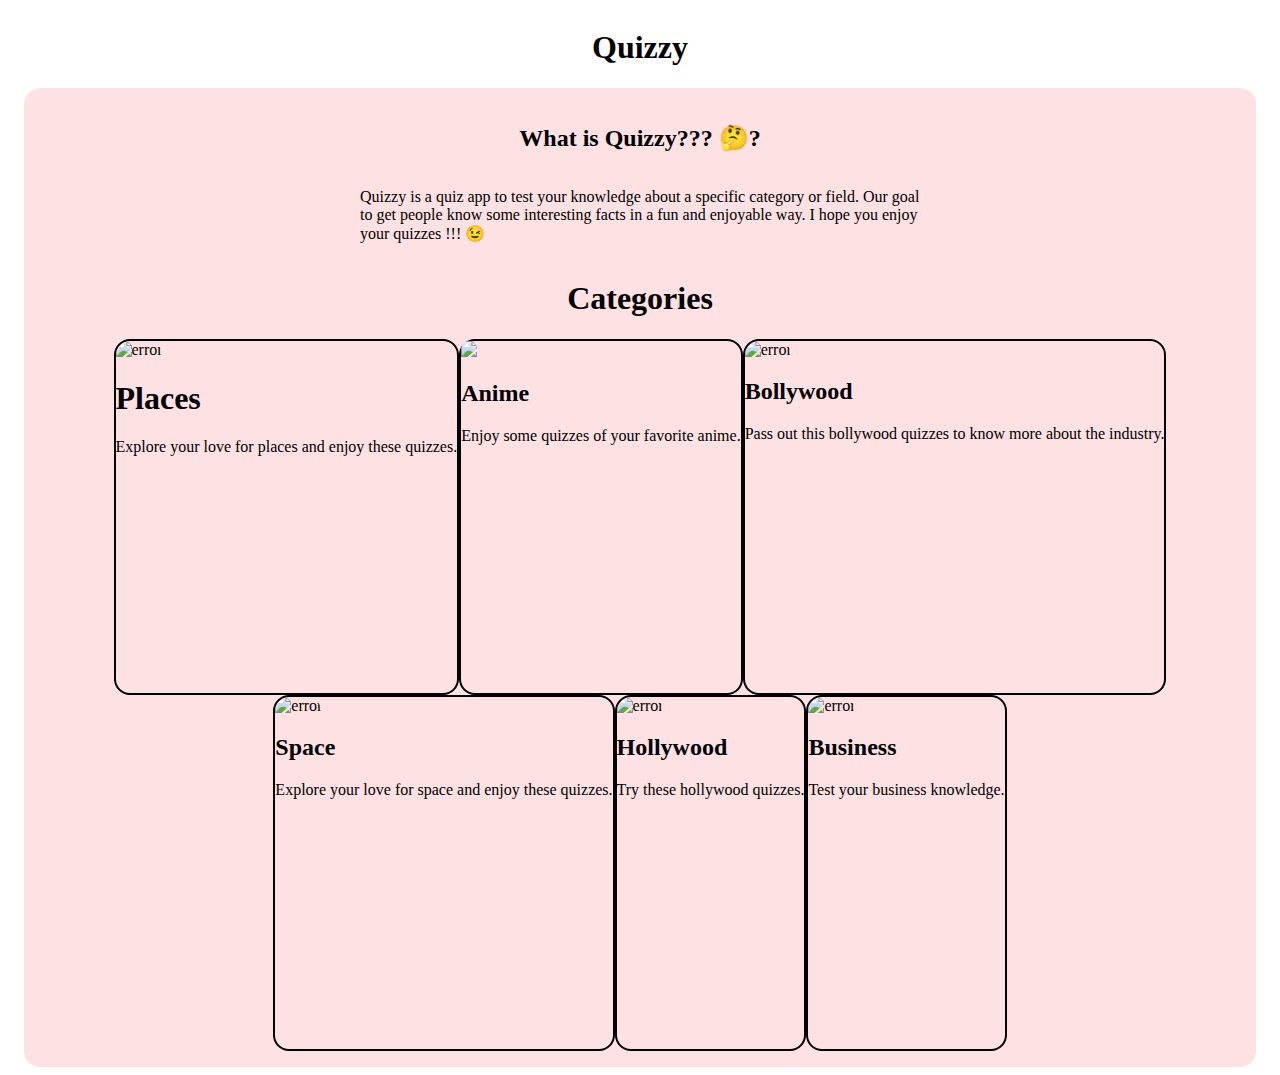
==== home/home.html @ 84f7a119 "home page added" ====
<!DOCTYPE html>
<html lang="en">

<head>
    <meta charset="UTF-8">
    <meta http-equiv="X-UA-Compatible" content="IE=edge">
    <meta name="viewport" content="width=device-width, initial-scale=1.0">
    <title>Home</title>
    <link rel="stylesheet" href="home.css">
</head>

<body>
    <h1>Quizzy</h1>
    <div class="container">
        <div class="introduction">
            <h2>What is Quizzy??? 🤔?</h2>
            <p>Quizzy is a quiz app to test your knowledge about a specific category or field. Our goal to get people
                know some interesting facts in a fun and enjoyable way. I hope you enjoy your quizzes !!! 😉</p>
        </div>
        <div class="categories">
            <h1>Categories</h1>
            <div class="categories-quiz">
                <div class=" card">
                    <img src="https://i.pinimg.com/564x/14/29/c4/1429c40a7391b6d04bfabcb0b0499b21.jpg" alt="error">
                    <h1>Places</h1>
                    <p>Explore your love for places and enjoy these quizzes.</p>
                </div>
                <div class=" card">
                    <img src="https://i.pinimg.com/736x/85/9c/fc/859cfc86de005f11c841380dfab94cac.jpg">
                    <h2>Anime</h2>
                    <p>Enjoy some quizzes of your favorite anime.</p>
                </div>
                <div class=" card">
                    <img src="https://i.pinimg.com/564x/af/45/a1/af45a1dca7c7d1b6f6d93e2ae22a763b.jpg" alt="error">
                    <h2>Bollywood</h2>
                    <p>Pass out this bollywood quizzes to know more about the industry.</p>
                </div>
                <div class=" card">
                    <img src="https://i.pinimg.com/564x/82/16/37/8216379e1edc4c34feb76b37f957e170.jpg" alt="error">
                    <h2>Space</h2>
                    <p>Explore your love for space and enjoy these quizzes.</p>
                </div>
                <div class=" card">
                    <img src="https://i.pinimg.com/564x/bb/45/a3/bb45a321132c7fccc04a788fb485de58.jpg" alt="error">
                    <h2>Hollywood</h2>
                    <p>Try these hollywood quizzes.</p>
                </div>
                <div class=" card">
                    <img src="https://i.pinimg.com/564x/ea/4f/54/ea4f54d214a0c1567dec414e779e486c.jpg" alt="error">
                    <h2>Business</h2>
                    <p>Test your business knowledge.</p>
                </div>
                
                

        </div>

    </div>
</body>

</html>
---- home/home.css ----
@import url("https://onlycss.netlify.app/main/main.css");

:root{
   --font-color: #303a52;
}


*{
    color: #000;
}


body,.container, .introduction{
    display: flex;
    flex-direction: column;
    align-items: center;
}  
    .container{
        border-radius: 1rem;
        height: auto;
        width: 95%;
        padding: 1rem;
        color: var(--white-color);
       background-color: #fdc4c880;
    }
       .introduction{
           width: 35rem;
       }
    .categories{
        width: 100%;
        display: flex;
        flex-direction: column;
        align-items: center;
    }
       .categories-quiz{
           display: flex;
           justify-content: center;
           flex-wrap: wrap;
       }
        .card{
            height: 22rem;
            border-radius: 1rem;
            border: 2px solid black;
        }

          .card img{
              height: 60%;
              object-fit: cover;
              border-radius: 1rem 1rem 0 0;
          }
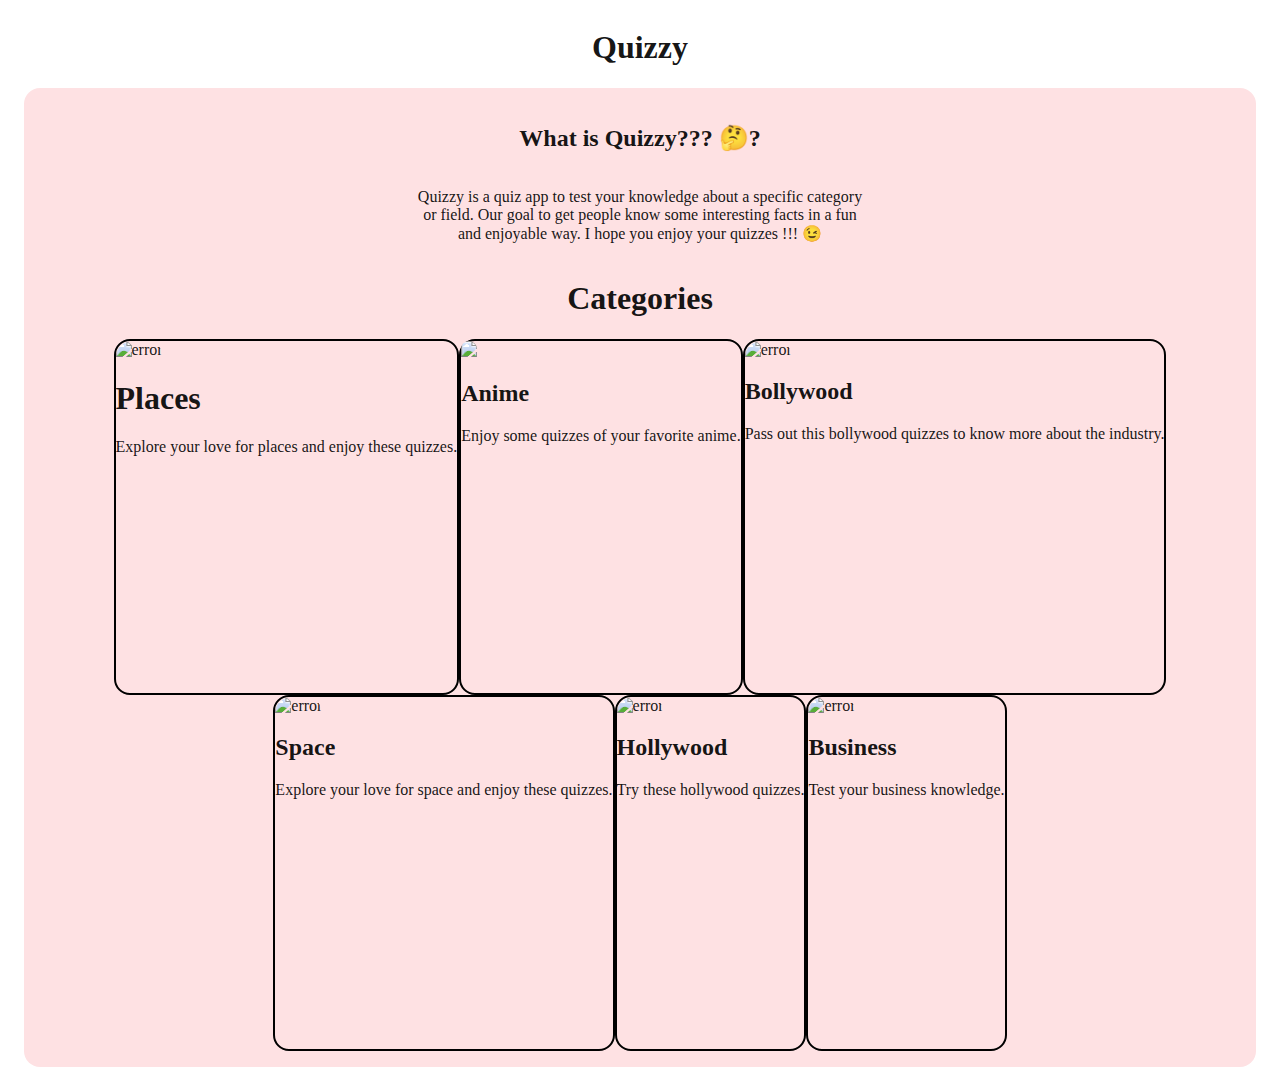
==== commit 0aa841bd: "refactor" ====
--- a/home/home.html
+++ b/home/home.html
@@ -20,32 +20,32 @@
         <div class="categories">
             <h1>Categories</h1>
             <div class="categories-quiz">
-                <div class=" card">
+                <div class="card">
                     <img src="https://i.pinimg.com/564x/14/29/c4/1429c40a7391b6d04bfabcb0b0499b21.jpg" alt="error">
                     <h1>Places</h1>
                     <p>Explore your love for places and enjoy these quizzes.</p>
                 </div>
-                <div class=" card">
+                <div class="card">
                     <img src="https://i.pinimg.com/736x/85/9c/fc/859cfc86de005f11c841380dfab94cac.jpg">
                     <h2>Anime</h2>
                     <p>Enjoy some quizzes of your favorite anime.</p>
                 </div>
-                <div class=" card">
+                <div class="card">
                     <img src="https://i.pinimg.com/564x/af/45/a1/af45a1dca7c7d1b6f6d93e2ae22a763b.jpg" alt="error">
                     <h2>Bollywood</h2>
                     <p>Pass out this bollywood quizzes to know more about the industry.</p>
                 </div>
-                <div class=" card">
+                <div class="card">
                     <img src="https://i.pinimg.com/564x/82/16/37/8216379e1edc4c34feb76b37f957e170.jpg" alt="error">
                     <h2>Space</h2>
                     <p>Explore your love for space and enjoy these quizzes.</p>
                 </div>
-                <div class=" card">
+                <div class="card">
                     <img src="https://i.pinimg.com/564x/bb/45/a3/bb45a321132c7fccc04a788fb485de58.jpg" alt="error">
                     <h2>Hollywood</h2>
                     <p>Try these hollywood quizzes.</p>
                 </div>
-                <div class=" card">
+                <div class="card">
                     <img src="https://i.pinimg.com/564x/ea/4f/54/ea4f54d214a0c1567dec414e779e486c.jpg" alt="error">
                     <h2>Business</h2>
                     <p>Test your business knowledge.</p>
--- a/home/home.css
+++ b/home/home.css
@@ -6,7 +6,7 @@
 
 
 *{
-    color: #000;
+    color: rgba(0, 0, 0, 0.918);
 }
 
 
@@ -21,11 +21,13 @@
         width: 95%;
         padding: 1rem;
         color: var(--white-color);
-       background-color: #fdc4c880;
+       background-color: #fee1e3;
     }
        .introduction{
-           width: 35rem;
+           width: 28rem;
+           text-align: center;
        }
+       
     .categories{
         width: 100%;
         display: flex;
